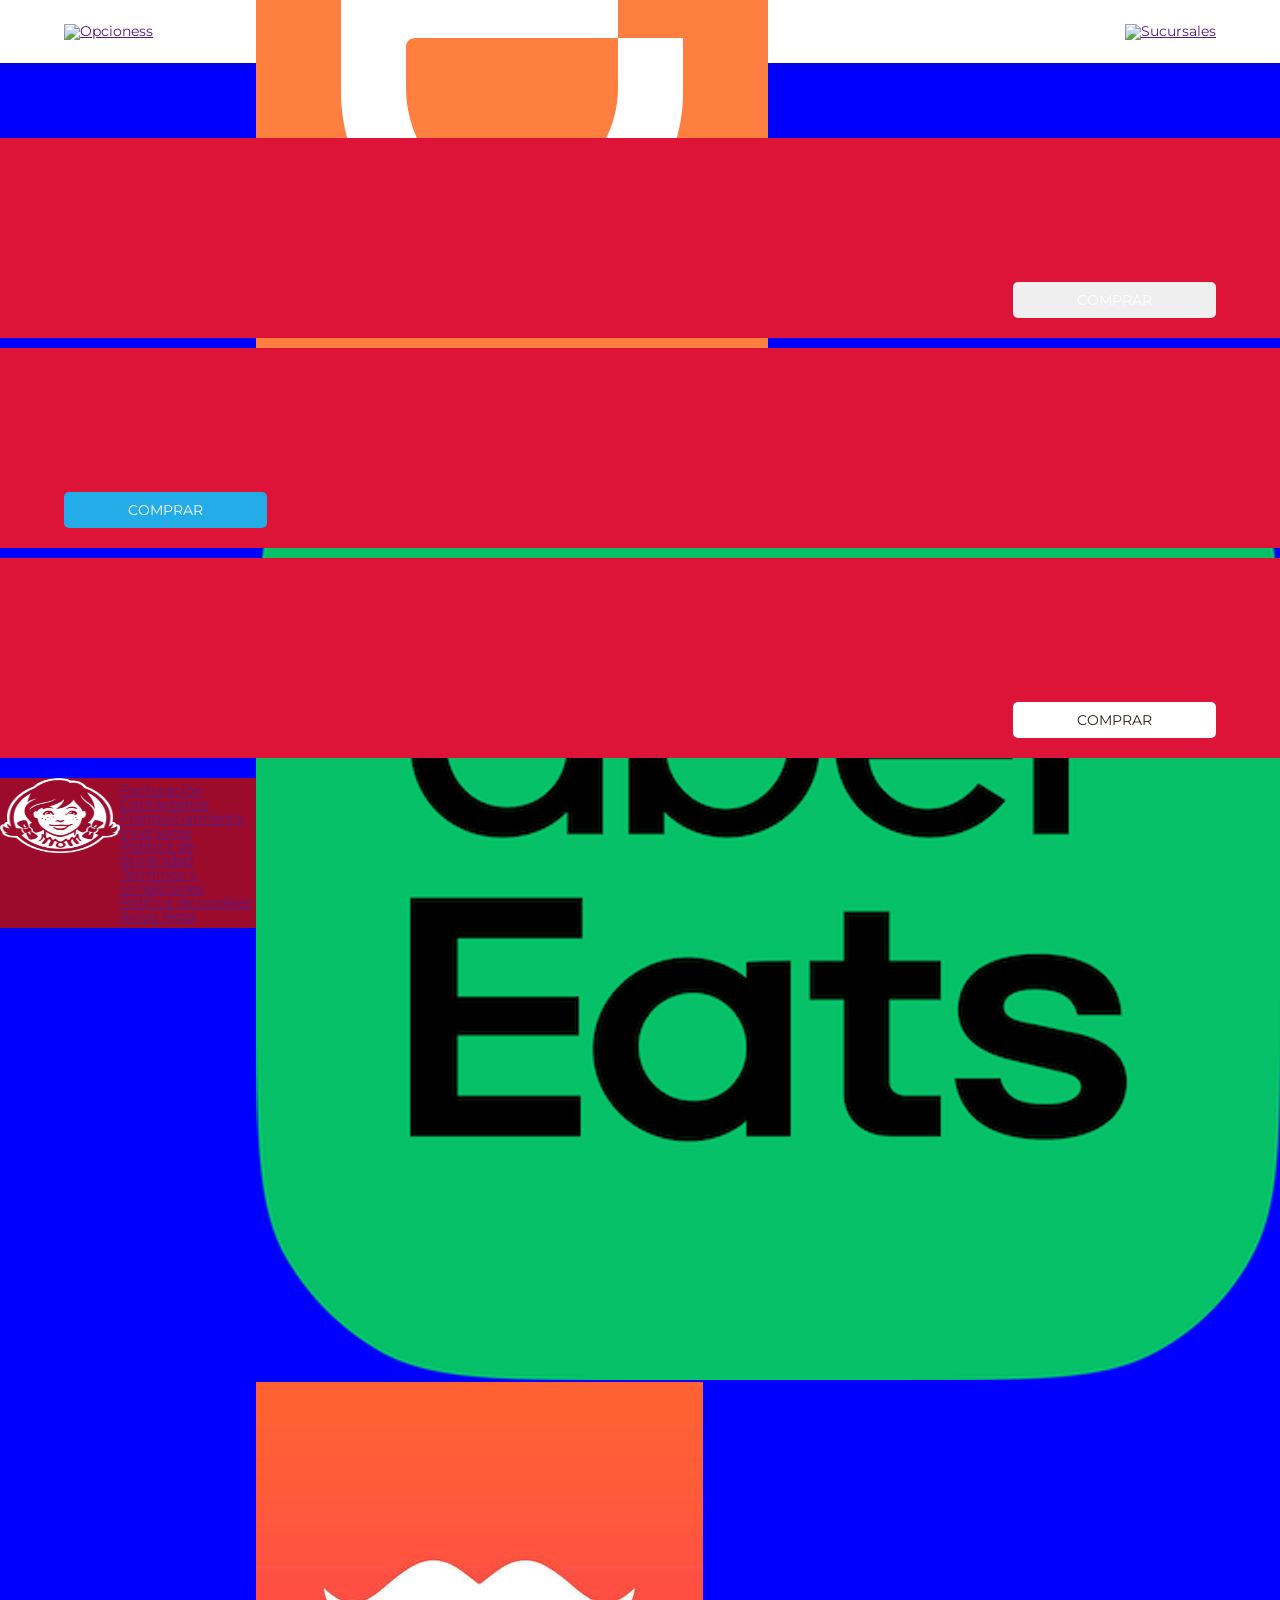
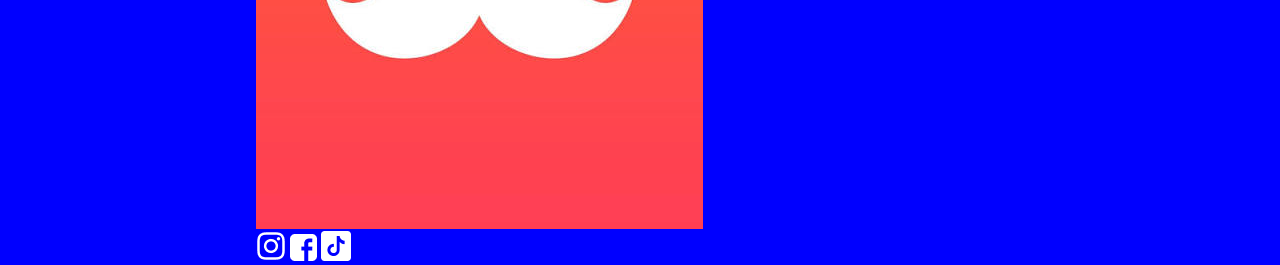
==== menu.html @ e6fde5e8 "Co-authored-by: Elias Jefte <EliasJRD@users.noreply.github.com> Co-authored-by: CarolinaAlvarez1225 " ====
<!DOCTYPE html>
<html lang="es">

<head>
    <meta charset="UTF-8">
    <meta name="viewport" content="width=device-width, initial-scale=1.0">
    <title>Wendy's</title>
    <link rel="stylesheet" href="css/estandarizadores/normalize.css">
    <link rel="stylesheet" href="css/estandarizadores/reset.css">

    <link rel="stylesheet" href="css/root.css">
    <link rel="stylesheet" href="css/general.css">
    <link rel="stylesheet" href="css/menu.css">
    <link rel="stylesheet" href="css/menuOfertas.css">
</head>

<body>
    <header>
        <div id="header-in">
            <a href=""><img class="opcionesH" src="img/header/Opciones.png" alt="Opcioness"></a>
            <a href=""><img class="logoH" src="img/header/LogoColor.png" alt="Wendy´s"></a>
            <a href=""><img clas-s="ubicacionH" src="img/header/Ubicacion.png" alt="Sucursales"></a>
        </div>
    </header>

    <section id="ofertas">
        <h2>OFERTAS</h2>
        <article class="oferta">
            <button class="btn-oferta oferta1">
                COMPRAR
            </button>
        </article>
        <article class="oferta">
            <button class="btn-oferta oferta2">
                COMPRAR
            </button>
        </article>
        <article class="oferta">
            <button class="btn-oferta oferta3">
                COMPRAR
            </button>
        </article>
    </section>
    
    <footer>
        <section class="seccion logo">
            <img src="img/Logo Blanco.png" alt="Imagen de Icono de Wendy's">
        </section>
        
        <section class="seccion links">
            <div>
                <a href="">Facturación</a>
                <a href="">Contáctanos</a>
                <a href="">Franquiciamiento</a>
                <a href="">Inversores</a>
            </div>
            <div>
                <a href="">Política de privacidad</a>
                <a href="">Términos y condiciones</a>
                <a href="">Política de cookies</a>
                <a href="">Aviso legal</a>
            </div>
        </section>
        <section class="seccion">
            <div>
                <img src="img/didi.png" alt="">
                <img src="img/uber eats.png" alt="">
                <img src="img/rappi.jpg" alt="">
            </div>
            <div>
                <img src="img/akar-icons_instagram-fill.png" alt="">
                <img src="img/brandico_facebook-rect.png" alt="">
                <img src="img/lineicons_tiktok-alt.png" alt="">
            </div>
        </section>
    </footer>
</body>

</html>
---- css/root.css ----
@property --blanco{
    syntax: "<color>";
    inherits: true;
    initial-value: #FFFFFF;
}
@property --negro{
    syntax: "<color>";
    inherits: true;
    initial-value: #2F1E18;
}
@property --azul{
    syntax: "<color>";
    inherits: true;
    initial-value: #24ACE9;
}
@property --rojo{
    syntax: "<color>";
    inherits: true;
    initial-value: #DD1438;
}
@property --rojoOscuro{
    syntax: "<color>";
    inherits: true;
    initial-value: #9C0B2B;
}
@property --rojoClaro{
    syntax: "<color>";
    inherits: true;
    initial-value: #FCD3D7;
}
---- css/general.css ----
@import url('https://fonts.googleapis.com/css2?family=Montserrat:ital,wght@0,100..900;1,100..900&display=swap');

html {
    font-family: "Montserrat", sans-serif;
    font-size: 14px;
    font-style: normal;
    font-weight: 400;
}

h2{
    font-size: 3.2rem;
    font-weight: 800;
    text-align: center;
    color: var(--rojo);
}

header {
    width: 100%;
    height: 7vh;
    background-color: white;
    box-shadow: 0px 5px 4px 0px rgba(47, 30, 24, 0.1);
}

#header-in {
    width: 90%;
    height: 100%;
    margin: 0 auto;
    display: flex;
    align-items: center;
    justify-content: space-between;
}

.opcionesH {
    height: 4.5vh;
}

.logoH {
    height: 6vh;
}

.ubicacionH {
    height: 6vh;
}
---- css/menu.css ----
body {
    background-color: none;
}

footer {
    background-color: var(--rojoOscuro);
    width: 100%;
    height: 150px;
    display: flex;
    flex-direction: row;
}

footer .seccion {
    display: flex;
    flex-direction: column;
    justify-content: center;
}

footer .logo {

    align-items: center;
    height: 50%;
}

footer .logo img {
    width: 120px;
    height: 100%;

}

@media (min-width: 768px) {
    body {
        background-color: aqua;
    }
}

@media (min-width: 1024px) {
    body {
        background-color: blue;
    }
}
---- css/menuOfertas.css ----
#ofertas {
    margin: 20px 0;
}

.oferta {
    width: 100vw;
    height: 200px;
    background-color: var(--rojo);
    margin: 10px 0;
    position: relative;
}

.btn-oferta {
    position: absolute;
    border-radius: 5px;
    padding: 10px 5vw;
    transition: .3s;
    border: none;
}

.btn-oferta:hover {
    cursor: pointer;
}

.oferta1 {
    background-image: url('../img/ofertas/Oferta1.jpg');
    color: white;
    right: 5vw;
    bottom: 20px;
}

.oferta1:hover {
    background-color: var(--azul);
}

.oferta2 {
    background-color: var(--azul);
    color: white;
    left: 5vw;
    bottom: 20px;
}

.oferta2:hover {
    background-color: var(--rojo);
}

.oferta3 {
    background-color: white;
    color: var(--negro);
    right: 5vw;
    bottom: 20px;
}

.oferta3:hover {
    background-color: var(--negro);
    color: white;
}
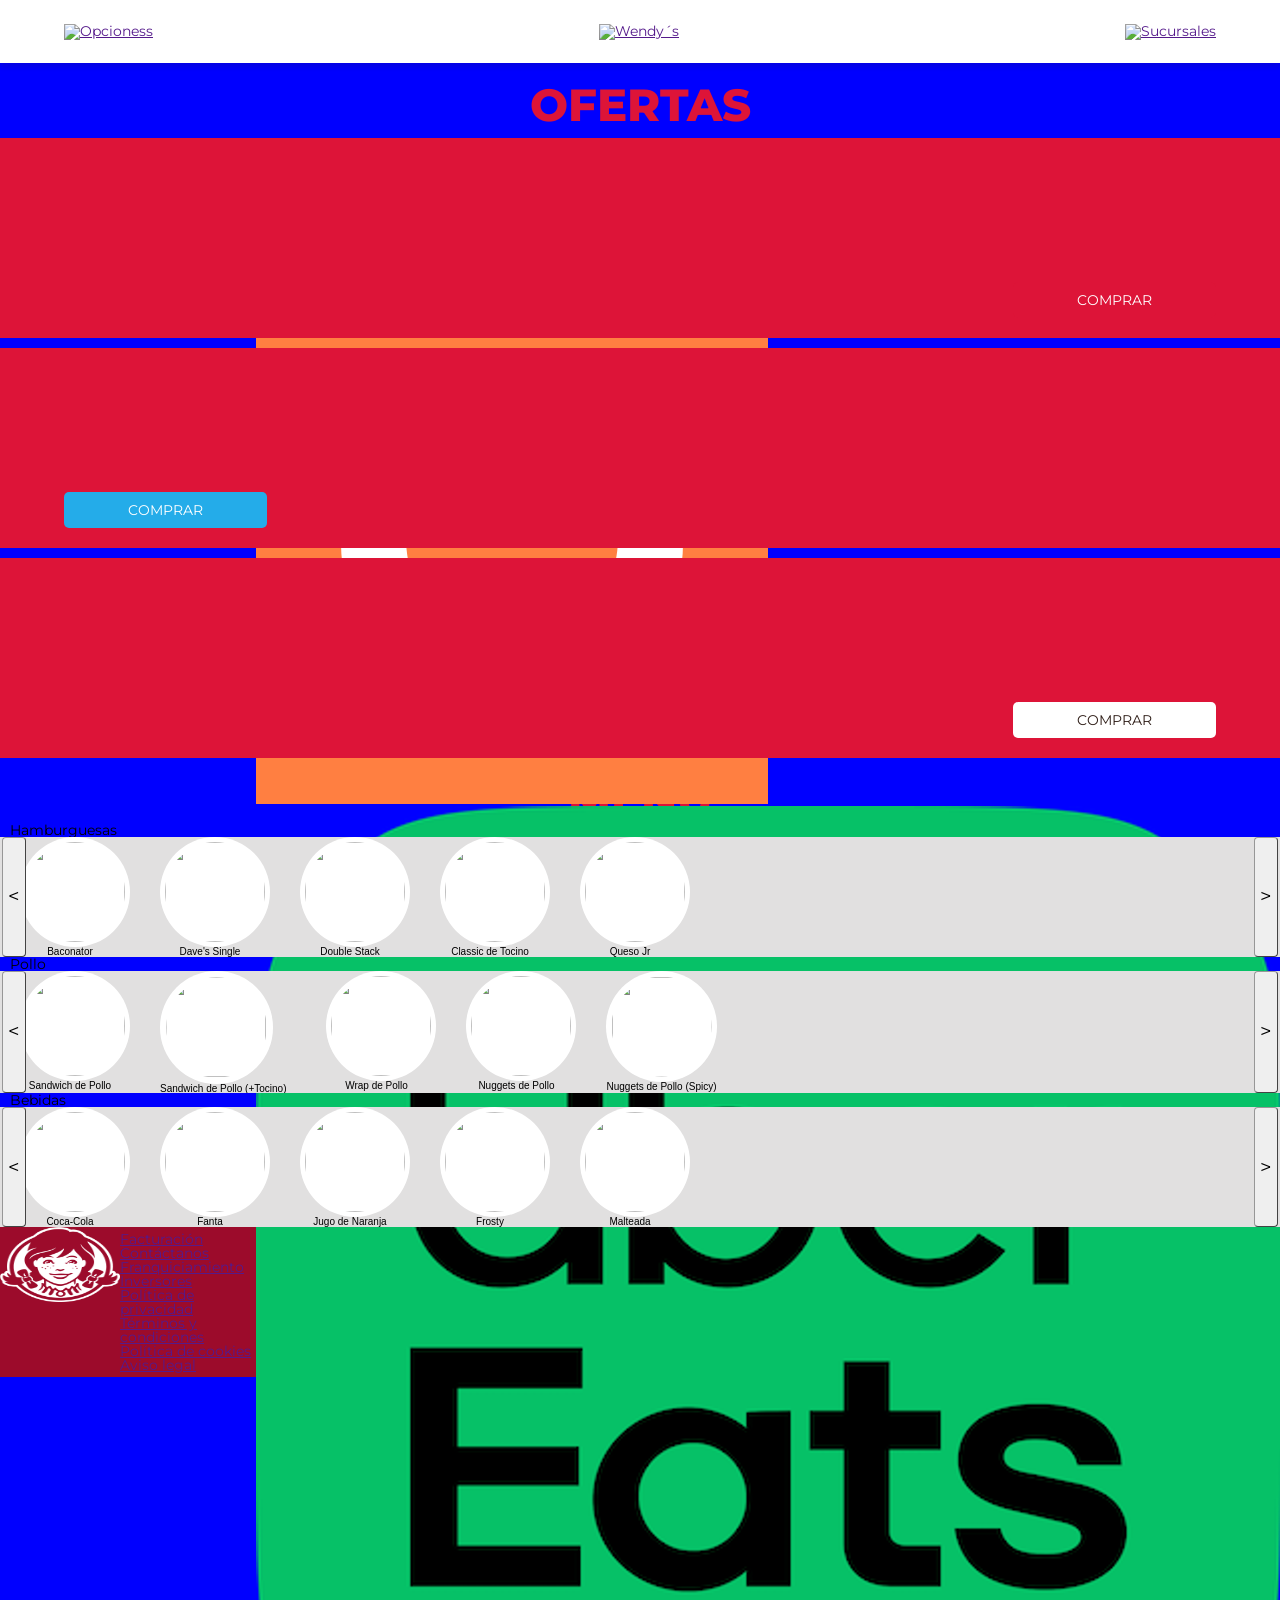
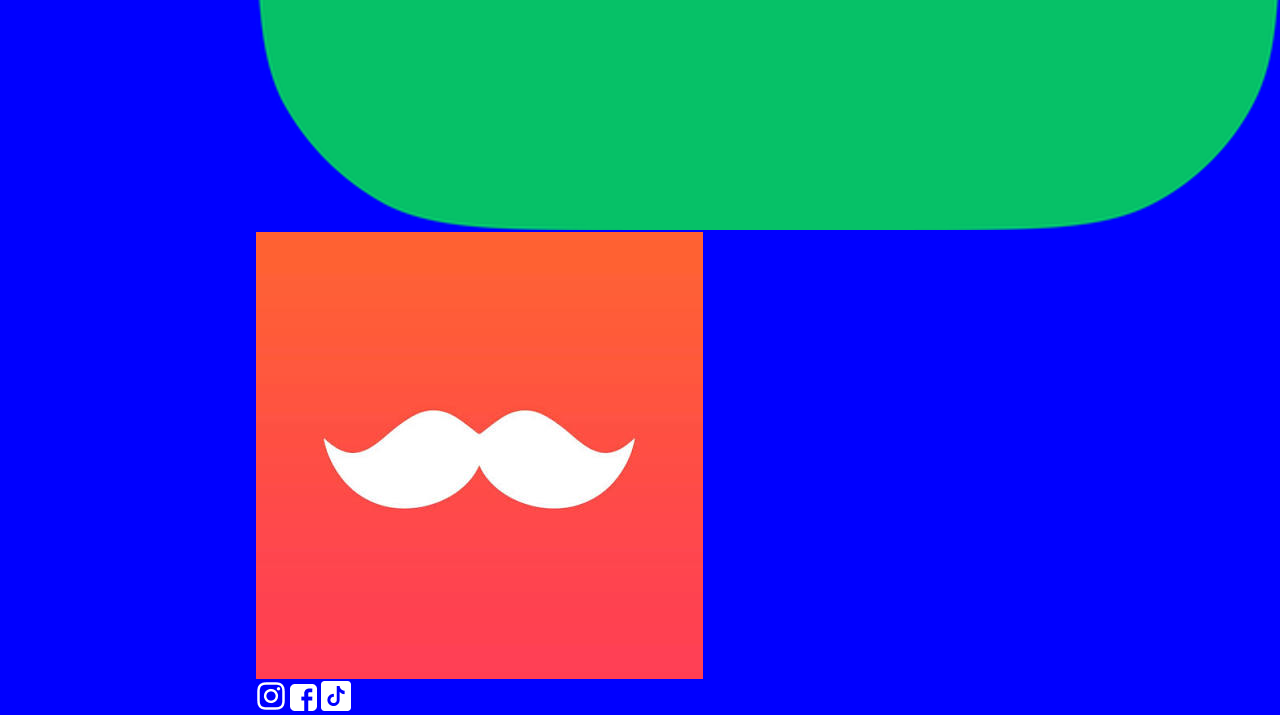
==== commit 5c26cea3: "Co-authored-by: Elias Jefte <EliasJRD@users.noreply.github.com> Co-authored-by: CarolinaAlvarez1225 " ====
--- a/menu.html
+++ b/menu.html
@@ -12,35 +12,143 @@
     <link rel="stylesheet" href="css/general.css">
     <link rel="stylesheet" href="css/menu.css">
     <link rel="stylesheet" href="css/menuOfertas.css">
+    <link rel="stylesheet" href="css/menucarrousel.css">
 </head>
 
 <body>
     <header>
         <div id="header-in">
-            <a href=""><img class="opcionesH" src="img/header/Opciones.png" alt="Opcioness"></a>
-            <a href=""><img class="logoH" src="img/header/LogoColor.png" alt="Wendy´s"></a>
-            <a href=""><img clas-s="ubicacionH" src="img/header/Ubicacion.png" alt="Sucursales"></a>
+            <a href=""><img class="opcionesH" src="./img/header/Opciones.png" alt="Opcioness"></a>
+            <a href=""><img class="logoH" src="./img/header/LogoColor.png" alt="Wendy´s"></a>
+            <a href=""><img clas-s="ubicacionH" src="./img/header/Ubicacion.png" alt="Sucursales"></a>
         </div>
     </header>
 
     <section id="ofertas">
         <h2>OFERTAS</h2>
-        <article class="oferta">
-            <button class="btn-oferta oferta1">
+        <article class="oferta of1">
+            <button class="btn-oferta btn-oferta1">
                 COMPRAR
             </button>
         </article>
-        <article class="oferta">
-            <button class="btn-oferta oferta2">
+        <article class="oferta of2">
+            <button class="btn-oferta btn-oferta2">
                 COMPRAR
             </button>
         </article>
-        <article class="oferta">
-            <button class="btn-oferta oferta3">
+        <article class="oferta of3">
+            <button class="btn-oferta btn-oferta3">
                 COMPRAR
             </button>
         </article>
     </section>
+
+    <section class="menuContainer">   
+        <h2>MENU</h2>
+
+        <h4>Hamburguesas</h4>
+        <section class="carrousel" id="carrousel">
+            <article class="containerSlider">
+                <button class="prev">&lt;</button>
+                <div class="track">
+                    <div class="slide">
+                        <img src="img/BURGER icons/baconator.png">
+                        <div class="caption">Baconator</div>
+                    </div>
+
+                    <div class="slide">
+                        <img src="img/BURGER icons/daves-single.png">
+                        <div class="caption">Dave's Single</div>
+                    </div>
+
+                    <div class="slide">
+                        <img src="img/BURGER icons/double-stack.png">
+                        <div class="caption">Double Stack</div>
+                    </div>
+
+                    <div class="slide">
+                        <img src="img/BURGER icons/big-bacon-classic.png">
+                        <div class="caption">Classic de Tocino</div>
+                    </div>
+
+                    <div class="slide">
+                        <img src="img/BURGER icons/jr-cheeseburger.png">
+                        <div class="caption">Queso Jr</div>
+                    </div>
+                </div>
+                <button class="next"> &gt; </button>
+            </article>
+        </section>
+
+        <h4>Pollo</h4>
+        <section class="carrousel" id="carrousel">
+            <article class="containerSlider">
+                <button class="prev">&lt;</button>
+                <div class="track">
+                    <div class="slide">
+                        <img src="img/CHICKEN icons/chicken sandwich.png">
+                        <div class="caption">Sandwich de Pollo</div>
+                    </div>
+
+                    <div class="slide">
+                        <img src="img/CHICKEN icons/chicken-blt.png">
+                        <div class="caption">Sandwich de Pollo (+Tocino) </div>
+                    </div>
+
+                    <div class="slide">
+                        <img src="img/CHICKEN icons/grilled-chicken-wrap.png">
+                        <div class="caption">Wrap de Pollo</div>
+                    </div>
+
+                    <div class="slide">
+                        <img src="img/CHICKEN icons/chicken-nuggets.png">
+                        <div class="caption">Nuggets de Pollo</div>
+                    </div>
+
+                    <div class="slide">
+                        <img src="img/CHICKEN icons/spicy-nuggets.png">
+                        <div class="caption">Nuggets de Pollo (Spicy)</div>
+                    </div>
+                </div>
+                <button class="next"> &gt; </button>
+            </article>
+        </section>
+
+        <h4>Bebidas</h4>
+        <section class="carrousel" id="carrousel">
+            <article class="containerSlider">
+                <button class="prev">&lt;</button>
+                <div class="track">
+                    <div class="slide">
+                        <img src="img/DRINK icons/coke.png">
+                        <div class="caption">Coca-Cola</div>
+                    </div>
+
+                    <div class="slide">
+                        <img src="img/DRINK icons/fanta.png">
+                        <div class="caption">Fanta</div>
+                    </div>
+
+                    <div class="slide">
+                        <img src="img/DRINK icons/oj.png">
+                        <div class="caption">Jugo de Naranja</div>
+                    </div>
+
+                    <div class="slide">
+                        <img src="img/DRINK icons/frosty.png">
+                        <div class="caption">Frosty</div>
+                    </div>
+
+                    <div class="slide">
+                        <img src="img/DRINK icons/malt.png">
+                        <div class="caption">Malteada</div>
+                    </div>
+                </div>
+                <button class="next"> &gt; </button>
+            </article>
+        </section>
+
+    </section> 
     
     <footer>
         <section class="seccion logo">
@@ -74,6 +182,9 @@
             </div>
         </section>
     </footer>
+
+    <script src="js/carrousel.js"></script>
+    
 </body>
 
 </html>
--- a/css/menu.css
+++ b/css/menu.css
@@ -17,7 +17,6 @@
 }
 
 footer .logo {
-
     align-items: center;
     height: 50%;
 }
--- a/css/menuOfertas.css
+++ b/css/menuOfertas.css
@@ -8,6 +8,18 @@
     background-color: var(--rojo);
     margin: 10px 0;
     position: relative;
+}
+
+.of1{
+    background-image: url('../img/ofertas/Oferta1.jpg');
+}
+
+.of2{
+    background-image: url('../img/ofertas/Oferta2.jpg');
+}
+
+.of3{
+    background-image: url('../img/ofertas/Oferta3.jpg');
 }
 
 .btn-oferta {
@@ -22,36 +34,36 @@
     cursor: pointer;
 }
 
-.oferta1 {
-    background-image: url('../img/ofertas/Oferta1.jpg');
+.btn-oferta1 {
+    background-color: var(--rojo);
     color: white;
     right: 5vw;
     bottom: 20px;
 }
 
-.oferta1:hover {
+.btn-oferta1:hover {
     background-color: var(--azul);
 }
 
-.oferta2 {
+.btn-oferta2 {
     background-color: var(--azul);
     color: white;
     left: 5vw;
     bottom: 20px;
 }
 
-.oferta2:hover {
+.btn-oferta2:hover {
     background-color: var(--rojo);
 }
 
-.oferta3 {
+.btn-oferta3 {
     background-color: white;
     color: var(--negro);
     right: 5vw;
     bottom: 20px;
 }
 
-.oferta3:hover {
+.btn-oferta3:hover {
     background-color: var(--negro);
     color: white;
 }
--- a/css/menucarrousel.css
+++ b/css/menucarrousel.css
@@ -0,0 +1,86 @@
+h2{
+    text-align: center;
+}
+
+h4{
+    padding-left: 10px;
+}
+
+.carrousel .containerSlider
+{
+    margin: auto;
+    overflow: hidden;
+    position: relative;
+    background-color: rgb(225, 224, 224);
+}
+
+.track
+{
+    display: flex;
+    transition: transform 0.6s ease;
+    will-change: transform;
+    padding-top: 10px 0 10px 0;
+}
+
+.slide
+{
+    align-items: center;
+    position: relative;
+    flex: 40px 40px;
+    padding: 0 20px 0 20px;
+}
+
+.slide img
+{
+    width: 100px;
+    height: 100px;
+    padding: 5%;
+    border-radius: 50%;
+    background-color: white;
+
+}
+
+.caption
+{
+    font-family: Arial;
+    position: relative;
+    width: 100%;
+    color: black;
+    font-size: 10px;
+    text-align: center;
+    text-wrap: wrap;
+}
+
+button.prev, button.next
+{
+    background: rgb(239, 239, 239);
+    color: black;
+    border-color: rgb(151, 151, 151);
+    border-radius: 4px;
+    border-width: 1px;
+    font-size: 20px;
+    padding: 40px 5px;
+    position: absolute;
+    bottom: 0%;
+    top: 0%;
+    transform: rotateY(-50%);
+    z-index: 4;
+}
+
+button.prev
+{
+    left: 2px;
+}
+
+button.next
+{
+    right: 2px;
+}
+
+.prev:hover,
+.next:hover
+{
+    background: rgb(210, 210, 210);
+}
+
+ 
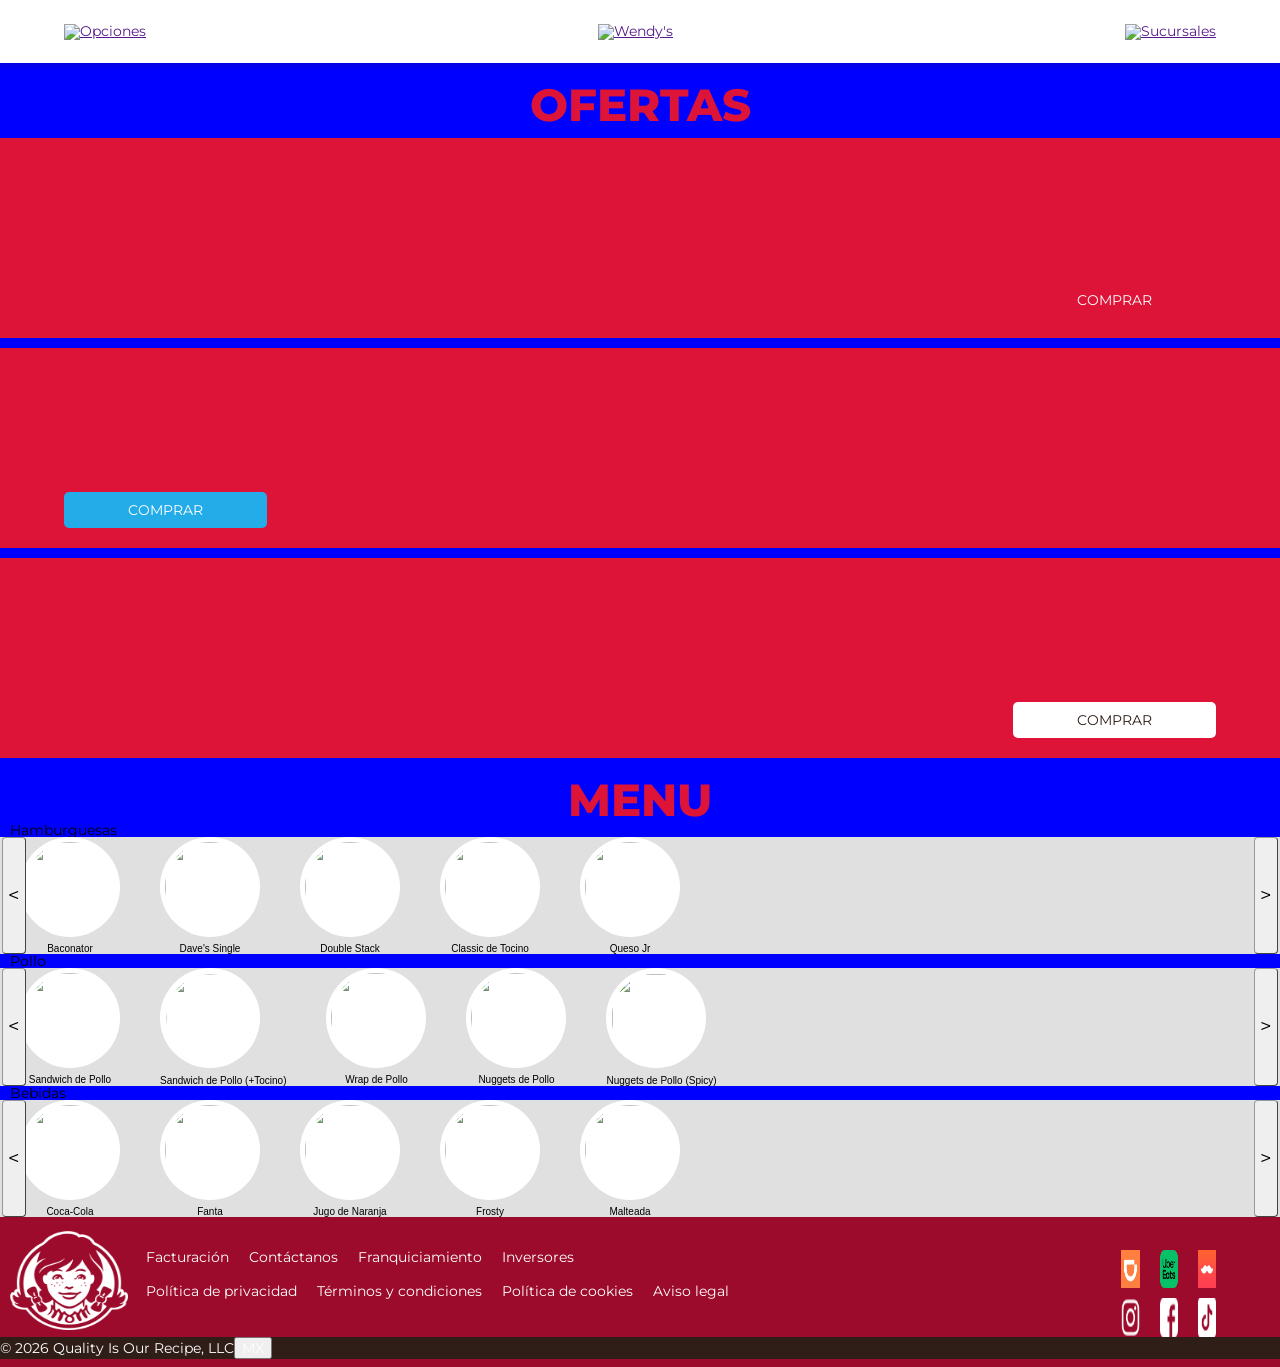
==== commit 8326aed4: "Co-authored-by: CarolinaAlvarez1225 <CarolinaAlvarez1225@users.noreply.github.com>" ====
--- a/menu.html
+++ b/menu.html
@@ -18,9 +18,9 @@
 <body>
     <header>
         <div id="header-in">
-            <a href=""><img class="opcionesH" src="./img/header/Opciones.png" alt="Opcioness"></a>
-            <a href=""><img class="logoH" src="./img/header/LogoColor.png" alt="Wendy´s"></a>
-            <a href=""><img clas-s="ubicacionH" src="./img/header/Ubicacion.png" alt="Sucursales"></a>
+            <a href=""><img class="opcionesH" src="img/header/Opciones.png" alt="Opciones"></a>
+            <a href=""><img class="logoH" src="img/header/LogoColor.png" alt="Wendy's"></a>
+            <a href=""><img clas-s="ubicacionH" src="img/header/Ubicacion.png" alt="Sucursales"></a>
         </div>
     </header>
 
@@ -43,7 +43,7 @@
         </article>
     </section>
 
-    <section class="menuContainer">   
+    <section class="menuContainer">
         <h2>MENU</h2>
 
         <h4>Hamburguesas</h4>
@@ -52,27 +52,27 @@
                 <button class="prev">&lt;</button>
                 <div class="track">
                     <div class="slide">
-                        <img src="img/BURGER icons/baconator.png">
+                        <img src="/img/BURGER icons/baconator.png">
                         <div class="caption">Baconator</div>
                     </div>
 
                     <div class="slide">
-                        <img src="img/BURGER icons/daves-single.png">
+                        <img src="/img/BURGER icons/daves-single.png">
                         <div class="caption">Dave's Single</div>
                     </div>
 
                     <div class="slide">
-                        <img src="img/BURGER icons/double-stack.png">
+                        <img src="/img/BURGER icons/double-stack.png">
                         <div class="caption">Double Stack</div>
                     </div>
 
                     <div class="slide">
-                        <img src="img/BURGER icons/big-bacon-classic.png">
+                        <img src="/img/BURGER icons/big-bacon-classic.png">
                         <div class="caption">Classic de Tocino</div>
                     </div>
 
                     <div class="slide">
-                        <img src="img/BURGER icons/jr-cheeseburger.png">
+                        <img src="/img/BURGER icons/jr-cheeseburger.png">
                         <div class="caption">Queso Jr</div>
                     </div>
                 </div>
@@ -86,12 +86,12 @@
                 <button class="prev">&lt;</button>
                 <div class="track">
                     <div class="slide">
-                        <img src="img/CHICKEN icons/chicken sandwich.png">
+                        <img src="/img/CHICKEN icons/chicken sandwich.png">
                         <div class="caption">Sandwich de Pollo</div>
                     </div>
 
                     <div class="slide">
-                        <img src="img/CHICKEN icons/chicken-blt.png">
+                        <img src="/img/CHICKEN icons/chicken-blt.png">
                         <div class="caption">Sandwich de Pollo (+Tocino) </div>
                     </div>
 
@@ -101,12 +101,12 @@
                     </div>
 
                     <div class="slide">
-                        <img src="img/CHICKEN icons/chicken-nuggets.png">
+                        <img src="/img/CHICKEN icons/chicken-nuggets.png">
                         <div class="caption">Nuggets de Pollo</div>
                     </div>
 
                     <div class="slide">
-                        <img src="img/CHICKEN icons/spicy-nuggets.png">
+                        <img src="/img/CHICKEN icons/spicy-nuggets.png">
                         <div class="caption">Nuggets de Pollo (Spicy)</div>
                     </div>
                 </div>
@@ -148,43 +148,54 @@
             </article>
         </section>
 
-    </section> 
-    
+    </section>
+
     <footer>
-        <section class="seccion logo">
-            <img src="img/Logo Blanco.png" alt="Imagen de Icono de Wendy's">
-        </section>
-        
-        <section class="seccion links">
-            <div>
-                <a href="">Facturación</a>
-                <a href="">Contáctanos</a>
-                <a href="">Franquiciamiento</a>
-                <a href="">Inversores</a>
-            </div>
-            <div>
-                <a href="">Política de privacidad</a>
-                <a href="">Términos y condiciones</a>
-                <a href="">Política de cookies</a>
-                <a href="">Aviso legal</a>
-            </div>
-        </section>
-        <section class="seccion">
-            <div>
-                <img src="img/didi.png" alt="">
-                <img src="img/uber eats.png" alt="">
-                <img src="img/rappi.jpg" alt="">
-            </div>
-            <div>
-                <img src="img/akar-icons_instagram-fill.png" alt="">
-                <img src="img/brandico_facebook-rect.png" alt="">
-                <img src="img/lineicons_tiktok-alt.png" alt="">
-            </div>
-        </section>
+        <section class="footer-superior">
+            <section class="seccion logo">
+                <img src="img/Logo Blanco.png" alt="Imagen de Icono de Wendy's">
+            </section>
+
+            <section class="seccion links">
+                <div class="superior">
+                    <a href="">Facturación</a>
+                    <a href="">Contáctanos</a>
+                    <a href="">Franquiciamiento</a>
+                    <a href="">Inversores</a>
+                </div>
+                <div class="inferior">
+                    <a href="">Política de privacidad</a>
+                    <a href="">Términos y condiciones</a>
+                    <a href="">Política de cookies</a>
+                    <a href="">Aviso legal</a>
+                </div>
+            </section>
+            <section class="seccion iconos">
+                <div class="servicios">
+                    <img src="img/didi.png" alt="">
+                    <img src="img/uber eats.png" alt="">
+                    <img src="img/rappi.jpg" alt="">
+                </div>
+                <div class="redes">
+                    <img src="img/akar-icons_instagram-fill.png" alt="">
+                    <img src="img/brandico_facebook-rect.png" alt="">
+                    <img src="img/lineicons_tiktok-alt.png" alt="">
+                </div>
+            </section>
+        </section>
+        <section class="footer-inferior">
+            <p>© 2026 Quality Is Our Recipe, LLC</p>
+            <button>
+                <img src="" alt="">
+                <p>MX</p>
+                <i></i>
+            </button>
+        </section>
+
     </footer>
 
     <script src="js/carrousel.js"></script>
-    
+
 </body>
 
 </html>
--- a/css/root.css
+++ b/css/root.css
@@ -1,3 +1,7 @@
+* {
+    box-sizing: border-box;
+}
+
 @property --blanco{
     syntax: "<color>";
     inherits: true;
--- a/css/menu.css
+++ b/css/menu.css
@@ -7,24 +7,141 @@
     width: 100%;
     height: 150px;
     display: flex;
-    flex-direction: row;
+    flex-direction: column;
+    justify-content: center;
 }
 
-footer .seccion {
+footer .footer-superior {
+    display: flex;
+    flex-direction: row;
+    width: 100%;
+}
+
+footer .footer-superior .seccion {
     display: flex;
     flex-direction: column;
     justify-content: center;
 }
 
-footer .logo {
+footer .footer-superior .logo {
     align-items: center;
-    height: 50%;
+    height: 100%;
+    margin-right: 2vmin;
 }
 
-footer .logo img {
-    width: 120px;
+footer .footer-superior .logo img {
+    padding: 0 0 0 10px;
+    width: 10vmax;
+    height: 11vmin;
+
+}
+
+footer .footer-superior .links {
+    display: flex;
+    justify-content: flex-start;
+    flex-direction: column;
     height: 100%;
+    width: 50%;
+    padding: 25px 0 0 0;
+    margin-right: 2vmin;
+}
 
+footer .footer-superior .links .superior {
+    display: flex;
+    flex-direction: row;
+    justify-content: flex-start;
+    margin-bottom: 20px;
+}
+
+footer .footer-superior .links .superior a{
+    text-decoration: none;
+    margin: 0 20px 0 0;
+    color: var(--blanco);
+}
+footer .footer-superior .links .superior a:nth-last-child{
+    text-decoration: none;
+    margin: 0;
+}
+
+footer .footer-superior .links .inferior {
+    display: flex;
+    flex-direction: row;
+    justify-content: flex-start;
+}
+
+footer .footer-superior .links .inferior a{
+    text-decoration: none;
+    margin: 0 20px 0 0;
+    color: var(--blanco);
+}
+footer .footer-superior .links .inferior a:nth-last-child{
+    text-decoration: none;
+    margin: 0;
+}
+
+footer .footer-superior .iconos {
+    display: flex;
+    flex-direction: column;
+    justify-content: flex-start;
+    align-items: flex-end;
+    height: 100%;
+    width: 33%;
+    margin-top: 25px;
+}
+
+footer .footer-superior .iconos .servicios {
+    display: flex;
+    flex-direction: row;
+    justify-content: flex-end;
+    width: 100%;
+    margin-bottom: 10px;
+}
+
+footer .footer-superior .iconos .servicios img {
+    width: 3vmax;
+    height: 3vmax;
+    padding: 0 10px 0 10px;
+}
+
+footer .footer-superior .iconos .redes {
+    display: flex;
+    flex-direction: row;
+    justify-content: flex-end;
+    width: 100%;
+}
+
+footer .footer-superior .iconos .redes img {
+    width: 3vmax;
+    height: 3vmax;
+    padding: 0 10px 0 10px;
+}
+
+footer .footer-inferior {
+    display: flex;
+    flex-direction: row;
+    align-items: center;
+    background-color: var(--negro);
+}
+
+footer .footer-inferior p{
+    color: var(--blanco);
+}
+
+footer .footer-inferior button {
+    display: flex;
+    flex-direction: row;
+}
+
+footer .footer-inferior button img {
+    
+}
+
+footer .footer-inferior button p {
+
+}
+
+footer .footer-inferior button i {
+    
 }
 
 @media (min-width: 768px) {
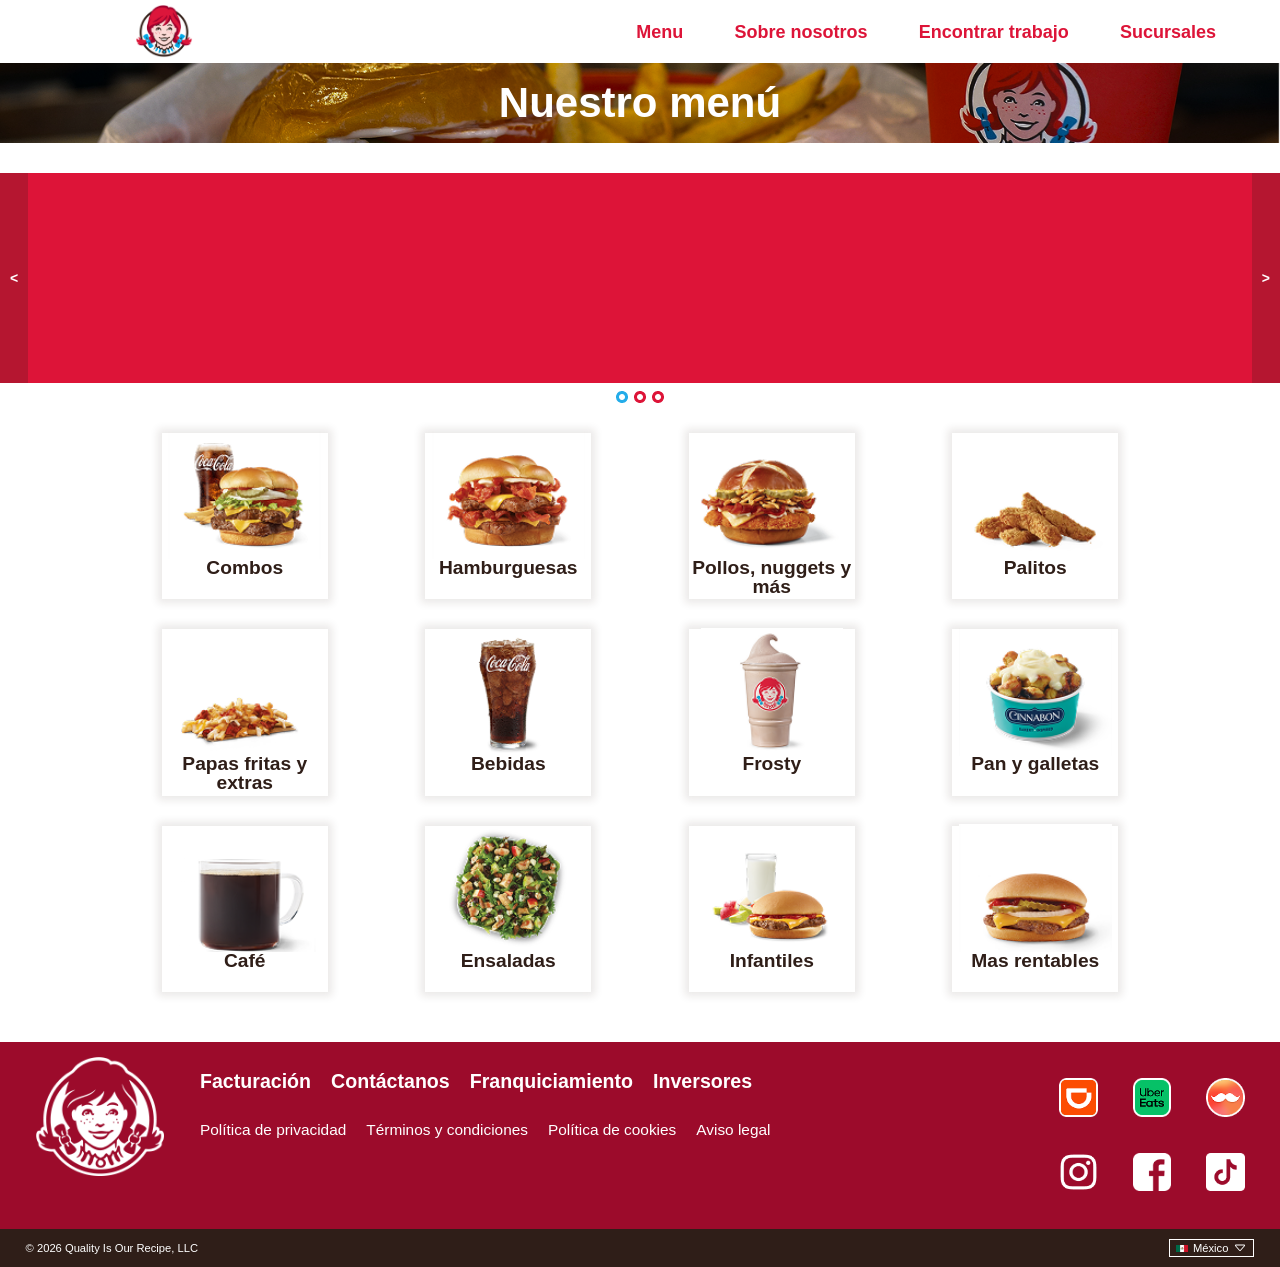
==== commit 3b42831a: "Cambios Finales Co-authored-by: CarolinaAlvarez1225 <CarolinaAlvarez1225@users.noreply.github.com> C" ====
--- a/menu.html
+++ b/menu.html
@@ -8,7 +8,6 @@
     <link rel="stylesheet" href="css/estandarizadores/normalize.css">
     <link rel="stylesheet" href="css/estandarizadores/reset.css">
 
-    <link rel="stylesheet" href="css/root.css">
     <link rel="stylesheet" href="css/general.css">
     <link rel="stylesheet" href="css/menu.css">
     <link rel="stylesheet" href="css/menuOfertas.css">
@@ -17,14 +16,27 @@
 
 <body>
     <header>
-        <div id="header-in">
+        <div id="header-in-cel">
             <a href=""><img class="opcionesH" src="img/header/Opciones.png" alt="Opciones"></a>
             <a href=""><img class="logoH" src="img/header/LogoColor.png" alt="Wendy's"></a>
             <a href=""><img clas-s="ubicacionH" src="img/header/Ubicacion.png" alt="Sucursales"></a>
         </div>
+
+        <div id="header-in">
+            <div class="logo">
+                <a href=""><img class="logoH" src="img/header/LogoColor.png" alt="Wendy's"></a>
+            </div>
+            <nav class="opciones-navegacion">
+                <a href="" class="opcion">Menu</a>
+                <a href="" class="opcion">Sobre nosotros</a>
+                <a href="" class="opcion">Encontrar trabajo</a>
+                <a href="" class="opcion">Sucursales</a>
+            </nav>
+        </div>
+
     </header>
 
-    <section id="ofertas">
+    <section id="ofertas-cel">
         <h2>OFERTAS</h2>
         <article class="oferta of1">
             <button class="btn-oferta btn-oferta1">
@@ -36,43 +48,139 @@
                 COMPRAR
             </button>
         </article>
-        <article class="oferta of3">
-            <button class="btn-oferta btn-oferta3">
-                COMPRAR
-            </button>
-        </article>
     </section>
 
-    <section class="menuContainer">
+    <section id="big-content">
+        <section id="titulo">
+            <h1>Nuestro menú</h1>
+        </section>
+
+        <section id="ofertas-carrusel">
+            <button class="atras"> &lt; </button>
+            <button class="adelante"> &gt; </button>
+        </section>
+
+        <div class="indice"><img src="img/pc-ofertas/Indice.png" alt="Indice"></div>
+
+        <section id="menu-categorias">
+            <article class="categoria">
+                <div class="img-categoria">
+                    <img src="img/categorias/combos.png" alt="Combos">
+                </div>
+                <h3 class="txt-categoria">Combos</h3>
+            </article>
+
+            <article class="categoria">
+                <div class="img-categoria">
+                    <img src="img/categorias/hamburguesas.png" alt="Hamburguesas">
+                </div>
+                <h3 class="txt-categoria">Hamburguesas</h3>
+            </article>
+
+            <article class="categoria">
+                <div class="img-categoria">
+                    <img src="img/categorias/pollos.png" alt="Pollos, nuggets y más">
+                </div>
+                <h3 class="txt-categoria">Pollos, nuggets y más</h3>
+            </article>
+
+            <article class="categoria">
+                <div class="img-categoria">
+                    <img src="img/categorias/palitos.png" alt="Palitos">
+                </div>
+                <h3 class="txt-categoria">Palitos</h3>
+            </article>
+
+            <article class="categoria">
+                <div class="img-categoria">
+                    <img src="img/categorias/papas.png" alt="Papas fritas y extras">
+                </div>
+                <h3 class="txt-categoria">Papas fritas y extras</h3>
+            </article>
+
+            <article class="categoria">
+                <div class="img-categoria">
+                    <img src="img/categorias/bebidas.png" alt="Bebidas">
+                </div>
+                <h3 class="txt-categoria">Bebidas</h3>
+            </article>
+
+            <article class="categoria">
+                <div class="img-categoria">
+                    <img src="img/categorias/frosty.png" alt="Frosty">
+                </div>
+                <h3 class="txt-categoria">Frosty</h3>
+            </article>
+
+            <article class="categoria">
+                <div class="img-categoria">
+                    <img src="img/categorias/pan.png" alt="Pan y galletas">
+                </div>
+                <h3 class="txt-categoria">Pan y galletas</h3>
+            </article>
+
+            <article class="categoria">
+                <div class="img-categoria">
+                    <img src="img/categorias/cafe.png" alt="Café">
+                </div>
+                <h3 class="txt-categoria">Café</h3>
+            </article>
+
+            <article class="categoria">
+                <div class="img-categoria">
+                    <img src="img/categorias/ensalada.png" alt="Ensaladas">
+                </div>
+                <h3 class="txt-categoria">Ensaladas</h3>
+            </article>
+
+            <article class="categoria">
+                <div class="img-categoria">
+                    <img src="img/categorias/infantil.png" alt="Infantiles">
+                </div>
+                <h3 class="txt-categoria">Infantiles</h3>
+            </article>
+
+            <article class="categoria">
+                <div class="img-categoria">
+                    <img src="img/categorias/rentable.png" alt="Mas rentables">
+                </div>
+                <h3 class="txt-categoria">Mas rentables</h3>
+            </article>
+        </section>
+    </section>
+
+    <section class="menuContainer-cel">
         <h2>MENU</h2>
 
-        <h4>Hamburguesas</h4>
+        <br>
+
+        <h3>Hamburguesas</h3>
         <section class="carrousel" id="carrousel">
             <article class="containerSlider">
-                <button class="prev">&lt;</button>
+                <button class="prev"> &lt; </button>
                 <div class="track">
                     <div class="slide">
-                        <img src="/img/BURGER icons/baconator.png">
+                        <img src="img/BURGER icons/baconator.png" alt="Baconator">
                         <div class="caption">Baconator</div>
                     </div>
 
                     <div class="slide">
-                        <img src="/img/BURGER icons/daves-single.png">
+                        <img src="img/BURGER icons/daves-single.png" alt="Dave's Single">
                         <div class="caption">Dave's Single</div>
                     </div>
 
                     <div class="slide">
-                        <img src="/img/BURGER icons/double-stack.png">
+                        <img src="img/BURGER icons/double-stack.png" alt="Double Stack">
                         <div class="caption">Double Stack</div>
                     </div>
 
                     <div class="slide">
-                        <img src="/img/BURGER icons/big-bacon-classic.png">
+                        <img src="img/BURGER icons/big-bacon-classic.png" alt="Classic de Tocino">
                         <div class="caption">Classic de Tocino</div>
                     </div>
 
                     <div class="slide">
-                        <img src="/img/BURGER icons/jr-cheeseburger.png">
+                        <img src="img/BURGER icons/jr-cheeseburger.png" alt="Queso Jr">
                         <div class="caption">Queso Jr</div>
                     </div>
                 </div>
@@ -80,33 +188,33 @@
             </article>
         </section>
 
-        <h4>Pollo</h4>
+        <h3>Pollo</h3>
         <section class="carrousel" id="carrousel">
             <article class="containerSlider">
-                <button class="prev">&lt;</button>
+                <button class="prev"> &lt; </button>
                 <div class="track">
                     <div class="slide">
-                        <img src="/img/CHICKEN icons/chicken sandwich.png">
+                        <img src="img/CHICKEN icons/chicken sandwich.png" alt="Sandwich de Pollo">
                         <div class="caption">Sandwich de Pollo</div>
                     </div>
 
                     <div class="slide">
-                        <img src="/img/CHICKEN icons/chicken-blt.png">
+                        <img src="img/CHICKEN icons/chicken-blt.png" alt="Sandwich de Pollo (+Tocino)">
                         <div class="caption">Sandwich de Pollo (+Tocino) </div>
                     </div>
 
                     <div class="slide">
-                        <img src="img/CHICKEN icons/grilled-chicken-wrap.png">
+                        <img src="img/CHICKEN icons/grilled-chicken-wrap.png" alt="Wrap de Pollo">
                         <div class="caption">Wrap de Pollo</div>
                     </div>
 
                     <div class="slide">
-                        <img src="/img/CHICKEN icons/chicken-nuggets.png">
+                        <img src="img/CHICKEN icons/chicken-nuggets.png" alt="Nuggets de Pollo">
                         <div class="caption">Nuggets de Pollo</div>
                     </div>
 
                     <div class="slide">
-                        <img src="/img/CHICKEN icons/spicy-nuggets.png">
+                        <img src="img/CHICKEN icons/spicy-nuggets.png" alt="Nuggets de Pollo (Spicy)">
                         <div class="caption">Nuggets de Pollo (Spicy)</div>
                     </div>
                 </div>
@@ -114,33 +222,33 @@
             </article>
         </section>
 
-        <h4>Bebidas</h4>
+        <h3>Bebidas</h3>
         <section class="carrousel" id="carrousel">
             <article class="containerSlider">
-                <button class="prev">&lt;</button>
+                <button class="prev"> &lt; </button>
                 <div class="track">
                     <div class="slide">
-                        <img src="img/DRINK icons/coke.png">
+                        <img src="img/DRINK icons/coke.png" alt="Coca-Cola">
                         <div class="caption">Coca-Cola</div>
                     </div>
 
                     <div class="slide">
-                        <img src="img/DRINK icons/fanta.png">
+                        <img src="img/DRINK icons/fanta.png" alt="Fanta">
                         <div class="caption">Fanta</div>
                     </div>
 
                     <div class="slide">
-                        <img src="img/DRINK icons/oj.png">
+                        <img src="img/DRINK icons/oj.png" alt="Jugo de Naranja">
                         <div class="caption">Jugo de Naranja</div>
                     </div>
 
                     <div class="slide">
-                        <img src="img/DRINK icons/frosty.png">
+                        <img src="img/DRINK icons/frosty.png" alt="Frosty">
                         <div class="caption">Frosty</div>
                     </div>
 
                     <div class="slide">
-                        <img src="img/DRINK icons/malt.png">
+                        <img src="img/DRINK icons/malt.png" alt="Malteada">
                         <div class="caption">Malteada</div>
                     </div>
                 </div>
@@ -152,43 +260,51 @@
 
     <footer>
         <section class="footer-superior">
-            <section class="seccion logo">
-                <img src="img/Logo Blanco.png" alt="Imagen de Icono de Wendy's">
+            <section class="seccion informacion">
+                <section class="logo">
+                    <img src="img/Logo Blanco.png" alt="Imagen de Icono de Wendy's">
+                </section>
+
+                <section class="links">
+                    <div class="superior">
+                        <a href="">Facturación</a>
+                        <a href="">Contáctanos</a>
+                        <a href="">Franquiciamiento</a>
+                        <a href="">Inversores</a>
+                    </div>
+                    <div class="inferior">
+                        <a href="">Política de privacidad</a>
+                        <a href="">Términos y condiciones</a>
+                        <a href="">Política de cookies</a>
+                        <a href="">Aviso legal</a>
+                    </div>
+                </section>
             </section>
 
-            <section class="seccion links">
-                <div class="superior">
-                    <a href="">Facturación</a>
-                    <a href="">Contáctanos</a>
-                    <a href="">Franquiciamiento</a>
-                    <a href="">Inversores</a>
-                </div>
-                <div class="inferior">
-                    <a href="">Política de privacidad</a>
-                    <a href="">Términos y condiciones</a>
-                    <a href="">Política de cookies</a>
-                    <a href="">Aviso legal</a>
+            <section class="seccion iconos">
+                <div class="fila-iconos-1">
+                    <img src="img/didi.png" alt="DiDi Food">
+                    <img src="img/uber.png" alt="Uber Eats">
+                    <img src="img/rappi.png" alt="Rappi">
+                </div>
+                <div class="fila-iconos-2">
+                    <img src="img/instagram.png" alt="Instagram">
+                    <img src="img/facebook.png" alt="Facebook">
+                    <img src="img/tiktok.png" alt="TikTok">
                 </div>
             </section>
-            <section class="seccion iconos">
-                <div class="servicios">
-                    <img src="img/didi.png" alt="">
-                    <img src="img/uber eats.png" alt="">
-                    <img src="img/rappi.jpg" alt="">
-                </div>
-                <div class="redes">
-                    <img src="img/akar-icons_instagram-fill.png" alt="">
-                    <img src="img/brandico_facebook-rect.png" alt="">
-                    <img src="img/lineicons_tiktok-alt.png" alt="">
-                </div>
-            </section>
-        </section>
+        </section>
+
         <section class="footer-inferior">
             <p>© 2026 Quality Is Our Recipe, LLC</p>
             <button>
-                <img src="" alt="">
-                <p>MX</p>
-                <i></i>
+                <img src="img/mexico_bandera.png" alt="México Bandera">
+                <p>México</p>
+                <svg xmlns="http://www.w3.org/2000/svg" fill="currentColor" alt="Flecha hacia Abajo"
+                    class="bi bi-caret-down" viewBox="0 0 16 16">
+                    <path
+                        d="M3.204 5h9.592L8 10.481zm-.753.659 4.796 5.48a1 1 0 0 0 1.506 0l4.796-5.48c.566-.647.106-1.659-.753-1.659H3.204a1 1 0 0 0-.753 1.659" />
+                </svg>
             </button>
         </section>
 
--- a/css/general.css
+++ b/css/general.css
@@ -1,5 +1,53 @@
+* {
+    box-sizing: border-box;
+    text-decoration: none
+}
 
 @import url('https://fonts.googleapis.com/css2?family=Montserrat:ital,wght@0,100..900;1,100..900&display=swap');
+
+@property --blanco {
+    syntax: "<color>";
+    inherits: true;
+    initial-value: #FFFFFF;
+}
+
+@property --negro {
+    syntax: "<color>";
+    inherits: true;
+    initial-value: #2F1E18;
+}
+
+@property --azul {
+    syntax: "<color>";
+    inherits: true;
+    initial-value: #24ACE9;
+}
+
+@property --rojo {
+    syntax: "<color>";
+    inherits: true;
+    initial-value: #DD1438;
+}
+
+@property --rojoOscuro {
+    syntax: "<color>";
+    inherits: true;
+    initial-value: #9C0B2B;
+}
+
+@property --rojoClaro {
+    syntax: "<color>";
+    inherits: true;
+    initial-value: #FCD3D7;
+}
+
+#header-in {
+    display: none;
+}
+
+#big-content {
+    display: none;
+}
 
 html {
     font-family: "Montserrat", sans-serif;
@@ -8,11 +56,24 @@
     font-weight: 400;
 }
 
-h2{
+h1 {
+    color: white;
+    font-weight: 900;
+    font-size: 3rem;
+}
+
+h2 {
     font-size: 3.2rem;
     font-weight: 800;
     text-align: center;
     color: var(--rojo);
+}
+
+h3 {
+    padding-left: 10px;
+    font-size: 1.3rem;
+    font-weight: 700;
+    color: var(--rojoOscuro);
 }
 
 header {
@@ -22,7 +83,7 @@
     box-shadow: 0px 5px 4px 0px rgba(47, 30, 24, 0.1);
 }
 
-#header-in {
+#header-in-cel {
     width: 90%;
     height: 100%;
     margin: 0 auto;
@@ -37,8 +98,61 @@
 
 .logoH {
     height: 6vh;
+    object-fit: contain;
 }
 
 .ubicacionH {
     height: 6vh;
-}+}
+
+@media (min-width: 768px) {
+    #big-content {
+        display: block;
+    }
+
+    #header-in-cel {
+        display: none;
+    }
+
+    #ofertas-cel {
+        display: none;
+    }
+
+    .menuContainer-cel {
+        display: none;
+    }
+
+    header {
+        width: 100%;
+        height: 7vh;
+        background-color: white;
+        box-shadow: 0px 5px 4px 0px rgba(47, 30, 24, 0.1);
+    }
+
+    #header-in {
+        display: flex;
+        width: 90%;
+        height: 100%;
+        margin: 0 auto;
+        display: flex;
+        justify-content: space-between;
+    }
+
+    .opciones-navegacion {
+        display: flex;
+        align-items: center;
+    }
+
+    .opcion {
+        color: var(--rojo);
+        font-size: 2vmin;
+        font-weight: 700;
+        padding: 5px 0 5px 4vw;
+    }
+
+    .opcion:hover {
+        color: var(--azul);
+    }
+}
+
+@media (min-width: 1024px) {}
--- a/css/menu.css
+++ b/css/menu.css
@@ -1,95 +1,107 @@
-body {
-    background-color: none;
-}
-
 footer {
     background-color: var(--rojoOscuro);
     width: 100%;
-    height: 150px;
+    height: auto;
     display: flex;
     flex-direction: column;
     justify-content: center;
 }
 
-footer .footer-superior {
-    display: flex;
-    flex-direction: row;
-    width: 100%;
-}
-
-footer .footer-superior .seccion {
+.footer-superior {
     display: flex;
     flex-direction: column;
+    width: 100%;
+    height: auto;
+}
+
+.seccion {
+    display: flex;
+    justify-content: space-between;
+}
+
+.informacion {
+    min-height: 14vh;
+    max-height: auto;
+}
+
+.logo {
+    display: flex;
+    align-items: center;
     justify-content: center;
-}
-
-footer .footer-superior .logo {
-    align-items: center;
-    height: 100%;
-    margin-right: 2vmin;
-}
-
-footer .footer-superior .logo img {
-    padding: 0 0 0 10px;
+    margin: 0 4vmin;
+}
+
+.logo img {
     width: 10vmax;
-    height: 11vmin;
-
-}
-
-footer .footer-superior .links {
+}
+
+.links {
     display: flex;
     justify-content: flex-start;
     flex-direction: column;
-    height: 100%;
-    width: 50%;
+    height: auto;
     padding: 25px 0 0 0;
-    margin-right: 2vmin;
-}
-
-footer .footer-superior .links .superior {
-    display: flex;
-    flex-direction: row;
+}
+
+.superior {
+    height: auto;
+    display: flex;
+    flex-direction: row;
+    flex-wrap: wrap;
     justify-content: flex-start;
     margin-bottom: 20px;
 }
 
-footer .footer-superior .links .superior a{
+.superior a {
     text-decoration: none;
     margin: 0 20px 0 0;
     color: var(--blanco);
-}
-footer .footer-superior .links .superior a:nth-last-child{
-    text-decoration: none;
-    margin: 0;
-}
-
-footer .footer-superior .links .inferior {
-    display: flex;
-    flex-direction: row;
+    font-size: 1rem;
+    font-weight: 600;
+    padding: 5px 0;
+}
+
+.inferior {
+    height: auto;
+    display: flex;
+    flex-direction: row;
+    flex-wrap: wrap;
     justify-content: flex-start;
 }
 
-footer .footer-superior .links .inferior a{
+.inferior a {
     text-decoration: none;
     margin: 0 20px 0 0;
     color: var(--blanco);
-}
-footer .footer-superior .links .inferior a:nth-last-child{
-    text-decoration: none;
-    margin: 0;
-}
-
-footer .footer-superior .iconos {
-    display: flex;
-    flex-direction: column;
-    justify-content: flex-start;
-    align-items: flex-end;
+    font-size: .7em;
+    padding: 5px 0;
+}
+
+.iconos {
+    display: flex;
+    justify-content: space-evenly;
+    align-items: center;
     height: 100%;
-    width: 33%;
-    margin-top: 25px;
-}
-
-footer .footer-superior .iconos .servicios {
+    width: 100%;
+    margin: 1vh 0;
+}
+
+.fila-iconos-1,
+.fila-iconos-2 {
+    display: flex;
+    justify-content: space-evenly;
+    align-items: center;
+    height: 100%;
+    width: 100%;
+    margin: 1vh 0;
+}
+
+.fila-iconos-1 img,
+.fila-iconos-2 img {
+    width: 15%;
+}
+
+.servicios {
     display: flex;
     flex-direction: row;
     justify-content: flex-end;
@@ -97,61 +109,136 @@
     margin-bottom: 10px;
 }
 
-footer .footer-superior .iconos .servicios img {
-    width: 3vmax;
-    height: 3vmax;
-    padding: 0 10px 0 10px;
-}
-
-footer .footer-superior .iconos .redes {
+.redes {
     display: flex;
     flex-direction: row;
     justify-content: flex-end;
     width: 100%;
 }
 
-footer .footer-superior .iconos .redes img {
-    width: 3vmax;
-    height: 3vmax;
-    padding: 0 10px 0 10px;
-}
-
-footer .footer-inferior {
-    display: flex;
-    flex-direction: row;
-    align-items: center;
+.footer-inferior {
+    display: flex;
+    flex-direction: row;
+    align-items: center;
+    justify-content: space-between;
     background-color: var(--negro);
-}
-
-footer .footer-inferior p{
+    height: auto;
+    padding: 10px 2vw;
+}
+
+.footer-inferior p {
     color: var(--blanco);
-}
-
-footer .footer-inferior button {
-    display: flex;
-    flex-direction: row;
-}
-
-footer .footer-inferior button img {
-    
-}
-
-footer .footer-inferior button p {
-
-}
-
-footer .footer-inferior button i {
-    
+    font-size: .6rem;
+}
+
+.footer-inferior button {
+    display: flex;
+    flex-direction: row;
+    align-items: center;
+    justify-content: space-between;
+    height: 100%;
+    background-color: var(--negro);
+    border: 1px solid var(--blanco);
+}
+
+.footer-inferior button img {
+    height: 0.5rem;
+}
+
+.footer-inferior button p {
+    margin: 0 5px 0 5px;
+}
+
+.footer-inferior button svg {
+    height: 1rem;
+    color: var(--blanco)
 }
 
 @media (min-width: 768px) {
-    body {
-        background-color: aqua;
+
+    footer{
+        height: 25vh;
+        justify-content: space-between;
+    }
+
+    .footer-superior {
+        flex-direction: row;
+    }
+
+    .superior a {
+        font-size: 1.2rem;
+    }
+
+    .inferior a {
+        font-size: .9em;
+    }
+
+    .informacion{
+        width: 80%;
+        justify-content: start;
+    }
+
+    .iconos {
+        flex-direction: column;
+        height: 100%;
+        width: 20%;
+        margin: 2vh 0;
+    }
+
+    .iconos img {
+        width: 20%;
+    }
+
+    .servicios {
+        display: flex;
+        flex-direction: row;
+        justify-content: flex-end;
+        width: 100%;
+        margin-bottom: 10px;
+    }
+
+    .redes {
+        display: flex;
+        flex-direction: row;
+        justify-content: flex-end;
+        width: 100%;
+    }
+
+    .footer-inferior {
+        display: flex;
+        flex-direction: row;
+        align-items: center;
+        background-color: var(--negro);
+        height: auto;
+        padding: 10px 2vw;
+    }
+
+    .footer-inferior p {
+        color: var(--blanco);
+        font-size: .6rem;
     }
 }
 
 @media (min-width: 1024px) {
-    body {
-        background-color: blue;
+
+    .superior a {
+        font-size: 1.4rem;
+    }
+
+    .inferior a {
+        font-size: 1.1em;
+    }
+
+    .footer-inferior{
+        margin-top: 20px;
+    }
+
+    .iconos img {
+        width: 15%;
+    }
+
+    .footer-inferior p {
+        color: var(--blanco);
+        font-size: .8rem;
     }
 }
--- a/css/menuOfertas.css
+++ b/css/menuOfertas.css
@@ -1,25 +1,28 @@
-#ofertas {
+#ofertas-cel {
     margin: 20px 0;
 }
 
 .oferta {
     width: 100vw;
     height: 200px;
-    background-color: var(--rojo);
     margin: 10px 0;
-    position: relative;
+    position: relative
 }
 
-.of1{
+.of1 {
+    background-color: #047ba5;
     background-image: url('../img/ofertas/Oferta1.jpg');
+    background-size: contain;
+    background-repeat: no-repeat;
+    background-position: center;
 }
 
-.of2{
+.of2 {
+    background-color: #9b1c16;
     background-image: url('../img/ofertas/Oferta2.jpg');
-}
-
-.of3{
-    background-image: url('../img/ofertas/Oferta3.jpg');
+    background-size: contain;
+    background-repeat: no-repeat;
+    background-position: top;
 }
 
 .btn-oferta {
@@ -56,14 +59,76 @@
     background-color: var(--rojo);
 }
 
-.btn-oferta3 {
-    background-color: white;
-    color: var(--negro);
-    right: 5vw;
-    bottom: 20px;
+@media (min-width: 768px) {
+    #titulo {
+        display: flex;
+        align-items: center;
+        justify-content: center;
+        width: 100%;
+        height: 50px;
+        background-image: url('../img/pc-ofertas/banner.png');
+        margin-bottom: 30px;
+    }
+
+    #ofertas-carrusel {
+        position: relative;
+        height: 150px;
+        width: 100%;
+        background-color: var(--rojo);
+        background-image: url('../img/pc-ofertas/Ofertas.png');
+        background-repeat: no-repeat;
+        background-size: cover;
+        background-position: center;
+    }
+
+    .adelante,
+    .atras {
+        background-color: rgba(47, 30, 24, 0.233);
+        border: none;
+        color: #FFFFFF;
+        font-weight: 900;
+        padding: 0 10px;
+        position: absolute;
+        margin: 0;
+        bottom: 0%;
+        top: 0%;
+        z-index: 4;
+    }
+
+    .adelante:hover,
+    .atras:hover {
+        background: var(--azul);
+    }
+
+    .atras {
+        left: 0;
+    }
+
+    .adelante {
+        right: 0;
+    }
+
+    .indice {
+        display: flex;
+        justify-content: center;
+        margin-top: 8px;
+        margin-bottom: 30px;
+    }
 }
 
-.btn-oferta3:hover {
-    background-color: var(--negro);
-    color: white;
-}
+@media (min-width: 1024px) {
+    #titulo {
+        height: 80px;
+        background-image: url('../img/pc-ofertas/banner.png');
+        background-size: cover;
+        background-repeat: no-repeat;
+    }
+
+    #ofertas-carrusel {
+        position: relative;
+        height: 210px;
+        width: 100%;
+        background-color: var(--rojo);
+        background-image: none;
+    }
+}
--- a/css/menucarrousel.css
+++ b/css/menucarrousel.css
@@ -1,86 +1,128 @@
-h2{
+h2 {
     text-align: center;
 }
 
-h4{
-    padding-left: 10px;
+.menuContainer-cel {
+    margin: 4vh 0;
 }
 
-.carrousel .containerSlider
-{
-    margin: auto;
+.carrousel .containerSlider {
+    margin-bottom: 10px;
+    margin-top: 5px;
     overflow: hidden;
     position: relative;
-    background-color: rgb(225, 224, 224);
+    padding: 10px 0;
+    box-shadow: 0px 0 8px 4px rgba(47, 30, 24, 0.1);
 }
 
-.track
-{
+.track {
     display: flex;
     transition: transform 0.6s ease;
     will-change: transform;
     padding-top: 10px 0 10px 0;
 }
 
-.slide
-{
+.slide {
     align-items: center;
     position: relative;
     flex: 40px 40px;
     padding: 0 20px 0 20px;
 }
 
-.slide img
-{
+.slide img {
     width: 100px;
     height: 100px;
-    padding: 5%;
+    padding: 5px;
     border-radius: 50%;
     background-color: white;
-
+    object-fit: contain;
 }
 
-.caption
-{
-    font-family: Arial;
+.caption {
     position: relative;
     width: 100%;
-    color: black;
-    font-size: 10px;
+    color: var(--negro);
+    font-weight: 600;
+    font-size: .9rem;
     text-align: center;
     text-wrap: wrap;
 }
 
-button.prev, button.next
-{
-    background: rgb(239, 239, 239);
-    color: black;
-    border-color: rgb(151, 151, 151);
-    border-radius: 4px;
-    border-width: 1px;
-    font-size: 20px;
-    padding: 40px 5px;
+button.prev,
+button.next {
+    background: var(--rojo);
+    color: #FFFFFF;
+    font-weight: 900;
+    border: solid 2px #FFFFFF;
+    padding: 0 6px;
     position: absolute;
+    margin: 0;
     bottom: 0%;
     top: 0%;
-    transform: rotateY(-50%);
     z-index: 4;
 }
 
-button.prev
-{
-    left: 2px;
+button.prev:hover,
+button.next:hover {
+    background: var(--azul);
 }
 
-button.next
-{
-    right: 2px;
+button.prev {
+    left: 0;
 }
 
-.prev:hover,
-.next:hover
-{
-    background: rgb(210, 210, 210);
+button.next {
+    right: 0;
 }
 
- +@media (min-width: 768px) {
+    #menu-categorias {
+        width: 80%;
+        margin: 0 auto;
+        margin-bottom: 50px;
+        display: grid;
+        grid-template-columns: repeat(4, 1fr);
+        gap: 30px;
+        justify-items: center;
+    }
+
+    .categoria {
+        height: 13vmax;
+        width: 13vmax;
+        box-shadow: 0px 0 8px 4px rgba(47, 30, 24, 0.1);
+        transition: .5s;
+        font-size: 1vmax;
+    }
+
+    .categoria:hover {
+        scale: 1.1;
+    }
+
+    .categoria:hover .txt-categoria {
+        color: var(--rojo);
+    }
+
+    .img-categoria {
+        width: 100%;
+        height: 75%;
+        display: flex;
+        align-items: center;
+        justify-content: center;
+    }
+
+    .img-categoria img {
+        height: 10vmax;
+        object-fit: contain;
+    }
+
+    .txt-categoria {
+        height: 25%;
+        width: 100%;
+        color: var(--negro);
+        padding: 0;
+        text-align: center;
+        font-size: 1.5em;
+    }
+}
+
+@media (min-width: 1024px) {}
